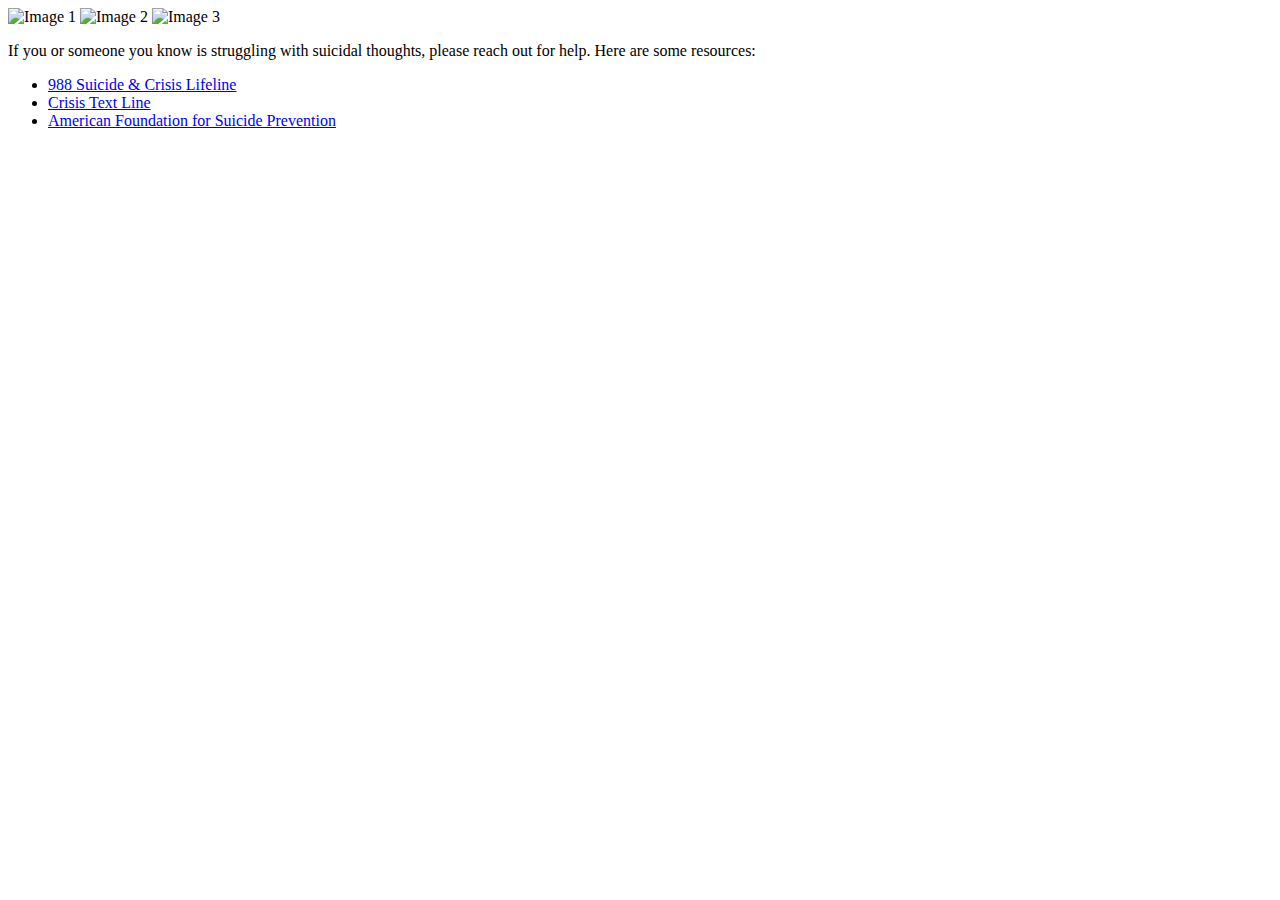
==== suicide.prevention/index.html @ cf68137d "Create index.html" ====
<!DOCTYPE html>
<html>
<head>
    <title>Suicide Prevention: Hope and Healing</title>
    <link rel="stylesheet" href="style.css">
</head>
<body>
    <div class="gallery">
        <img src="image1.jpg" alt="Image 1">
        <img src="image2.jpg" alt="Image 2">
        <img src="image3.jpg" alt="Image 3">
        </div>

    <p>If you or someone you know is struggling with suicidal thoughts, please reach out for help. Here are some resources:</p>
    <ul>
        <li><a href="https://988lifeline.org/">988 Suicide & Crisis Lifeline</a></li>
        <li><a href="https://crisistextline.org/">Crisis Text Line</a></li>
        <li><a href="https://afsp.org/">American Foundation for Suicide Prevention</a></li>
    </ul>
</body>
</html>
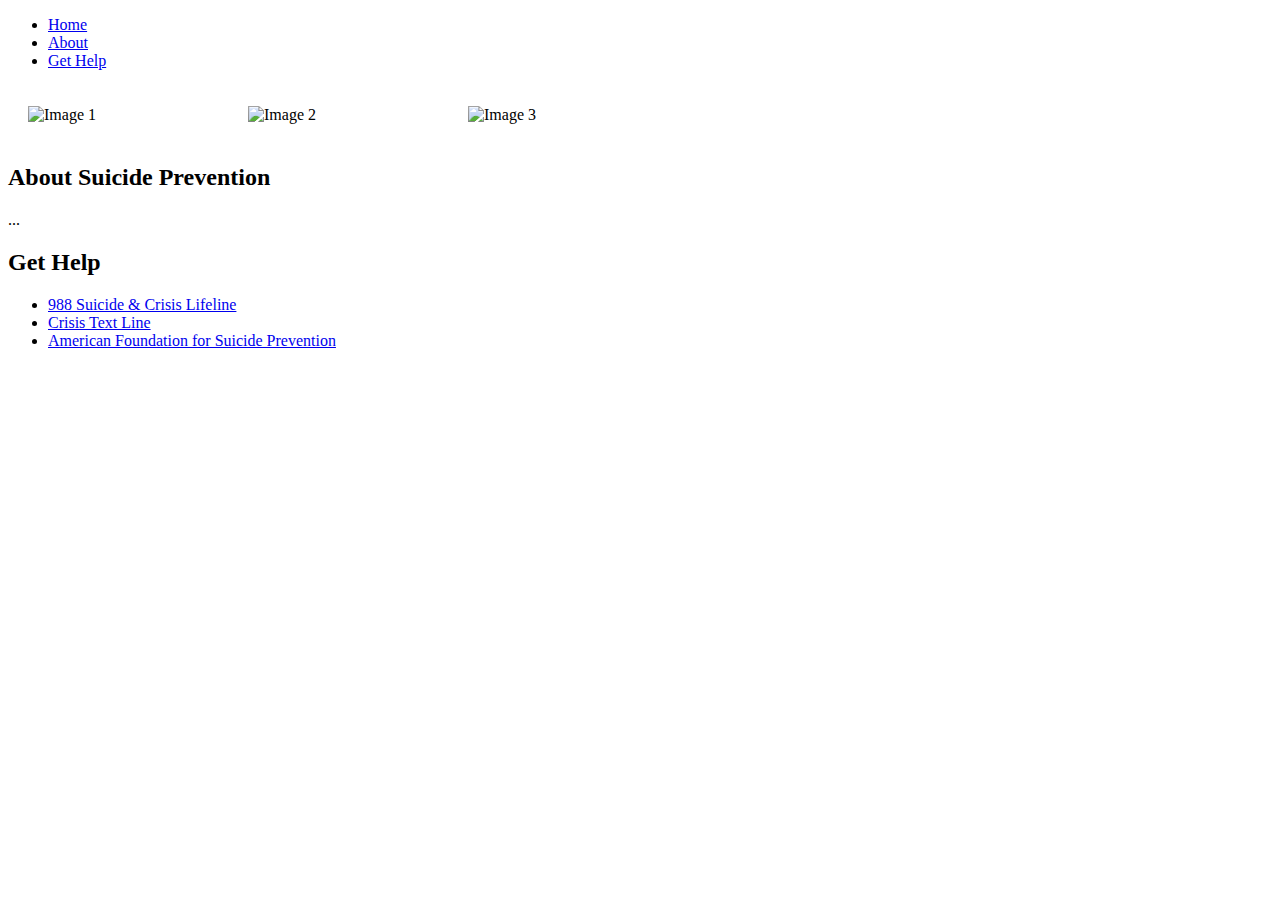
==== commit d68e9b7a: "Update index.html" ====
--- a/suicide.prevention/index.html
+++ b/suicide.prevention/index.html
@@ -5,17 +5,34 @@
     <link rel="stylesheet" href="style.css">
 </head>
 <body>
+    <header>
+        <nav>
+            <ul>
+                <li><a href="#">Home</a></li>
+                <li><a href="#about">About</a></li>
+                <li><a href="#help">Get Help</a></li>
+            </ul>
+        </nav>
+    </header>
+
     <div class="gallery">
         <img src="image1.jpg" alt="Image 1">
         <img src="image2.jpg" alt="Image 2">
         <img src="image3.jpg" alt="Image 3">
-        </div>
+    </div>
 
-    <p>If you or someone you know is struggling with suicidal thoughts, please reach out for help. Here are some resources:</p>
-    <ul>
-        <li><a href="https://988lifeline.org/">988 Suicide & Crisis Lifeline</a></li>
-        <li><a href="https://crisistextline.org/">Crisis Text Line</a></li>
-        <li><a href="https://afsp.org/">American Foundation for Suicide Prevention</a></li>
-    </ul>
+    <section id="about">
+        <h2>About Suicide Prevention</h2>
+        <p>...</p>
+    </section>
+
+    <section id="help">
+        <h2>Get Help</h2>
+        <ul>
+            <li><a href="https://988lifeline.org/">988 Suicide & Crisis Lifeline</a></li>
+            <li><a href="https://crisistextline.org/">Crisis Text Line</a></li>
+            <li><a href="https://afsp.org/">American Foundation for Suicide Prevention</a></li>
+        </ul>
+    </section>
 </body>
 </html>
--- a/suicide.prevention/style.css
+++ b/suicide.prevention/style.css
@@ -0,0 +1,12 @@
+.gallery {
+    display: flex;
+    overflow-x: scroll;
+    scroll-behavior: smooth;
+    gap: 20px;
+    padding: 20px;
+}
+
+.gallery img {
+    width: 200px;
+    height: auto;
+}
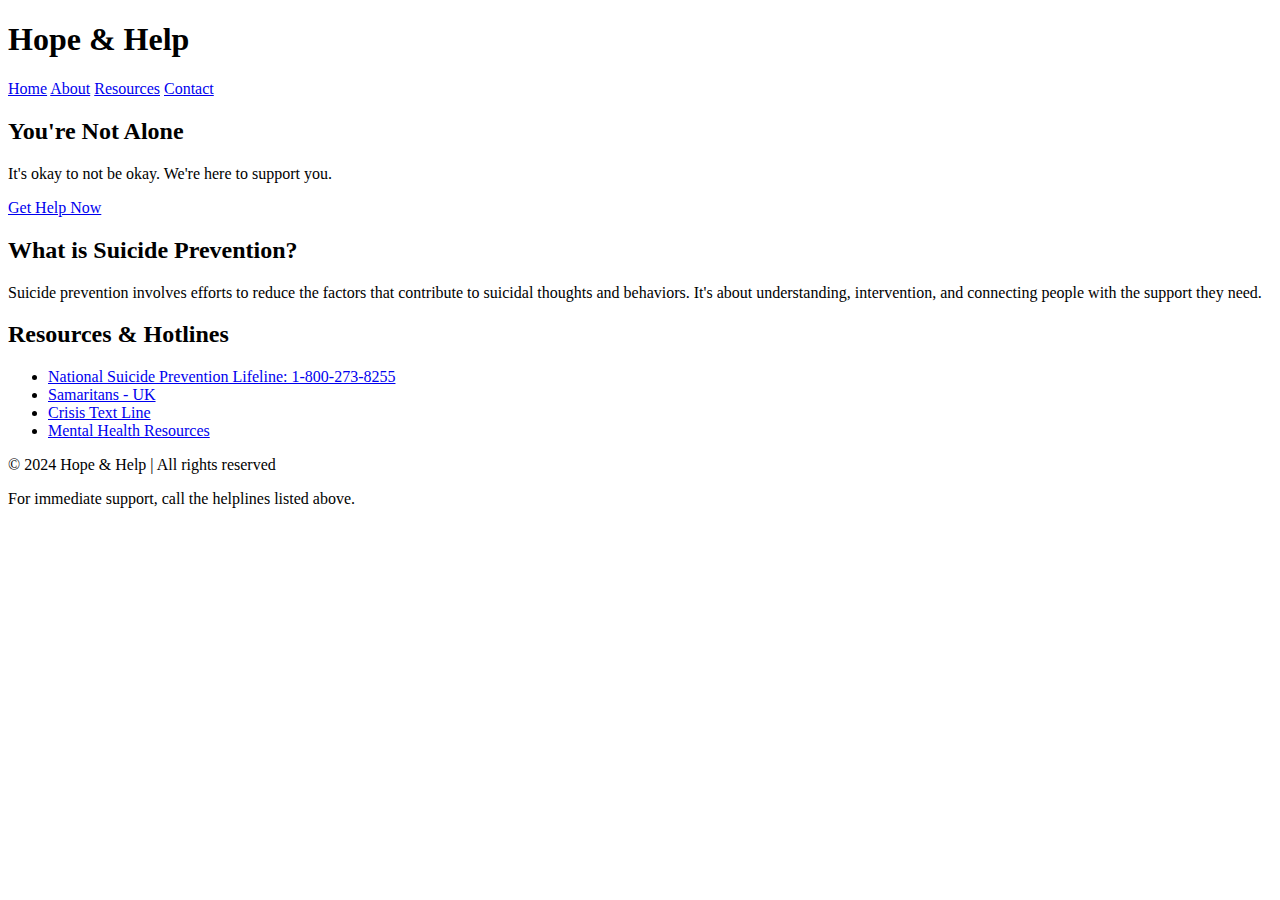
==== commit bc267dbd: "Update index.html" ====
--- a/suicide.prevention/index.html
+++ b/suicide.prevention/index.html
@@ -1,38 +1,63 @@
 <!DOCTYPE html>
-<html>
+<html lang="en">
 <head>
-    <title>Suicide Prevention: Hope and Healing</title>
-    <link rel="stylesheet" href="style.css">
+  <meta charset="UTF-8">
+  <meta name="viewport" content="width=device-width, initial-scale=1.0">
+  <meta name="description" content="A suicide prevention platform providing support and resources.">
+  <title>Hope & Help - Suicide Prevention</title>
+  <link href="https://fonts.googleapis.com/css2?family=Poppins:wght@300;400;600&display=swap" rel="stylesheet">
+  <link rel="stylesheet" href="styles.css">
 </head>
 <body>
-    <header>
-        <nav>
-            <ul>
-                <li><a href="#">Home</a></li>
-                <li><a href="#about">About</a></li>
-                <li><a href="#help">Get Help</a></li>
-            </ul>
-        </nav>
-    </header>
+  <!-- Header Section -->
+  <header>
+    <div class="container">
+      <h1>Hope & Help</h1>
+      <nav>
+        <a href="#hero">Home</a>
+        <a href="#info">About</a>
+        <a href="#resources">Resources</a>
+        <a href="#contact">Contact</a>
+      </nav>
+    </div>
+  </header>
 
-    <div class="gallery">
-        <img src="image1.jpg" alt="Image 1">
-        <img src="image2.jpg" alt="Image 2">
-        <img src="image3.jpg" alt="Image 3">
+  <!-- Hero Section -->
+  <section id="hero" class="hero">
+    <div class="container">
+      <h2>You're Not Alone</h2>
+      <p>It's okay to not be okay. We're here to support you.</p>
+      <a href="#resources" class="cta-button">Get Help Now</a>
     </div>
+  </section>
 
-    <section id="about">
-        <h2>About Suicide Prevention</h2>
-        <p>...</p>
-    </section>
+  <!-- About Section -->
+  <section id="info" class="info">
+    <div class="container">
+      <h2>What is Suicide Prevention?</h2>
+      <p>Suicide prevention involves efforts to reduce the factors that contribute to suicidal thoughts and behaviors. It's about understanding, intervention, and connecting people with the support they need.</p>
+    </div>
+  </section>
 
-    <section id="help">
-        <h2>Get Help</h2>
-        <ul>
-            <li><a href="https://988lifeline.org/">988 Suicide & Crisis Lifeline</a></li>
-            <li><a href="https://crisistextline.org/">Crisis Text Line</a></li>
-            <li><a href="https://afsp.org/">American Foundation for Suicide Prevention</a></li>
-        </ul>
-    </section>
+  <!-- Resources Section -->
+  <section id="resources" class="resources">
+    <div class="container">
+      <h2>Resources & Hotlines</h2>
+      <ul>
+        <li><a href="tel:1-800-273-8255">National Suicide Prevention Lifeline: 1-800-273-8255</a></li>
+        <li><a href="https://www.samaritans.org" target="_blank">Samaritans - UK</a></li>
+        <li><a href="https://www.crisistextline.org" target="_blank">Crisis Text Line</a></li>
+        <li><a href="https://www.mentalhealth.gov/get-help" target="_blank">Mental Health Resources</a></li>
+      </ul>
+    </div>
+  </section>
+
+  <!-- Footer Section -->
+  <footer id="contact">
+    <div class="container">
+      <p>© 2024 Hope & Help | All rights reserved</p>
+      <p>For immediate support, call the helplines listed above.</p>
+    </div>
+  </footer>
 </body>
 </html>
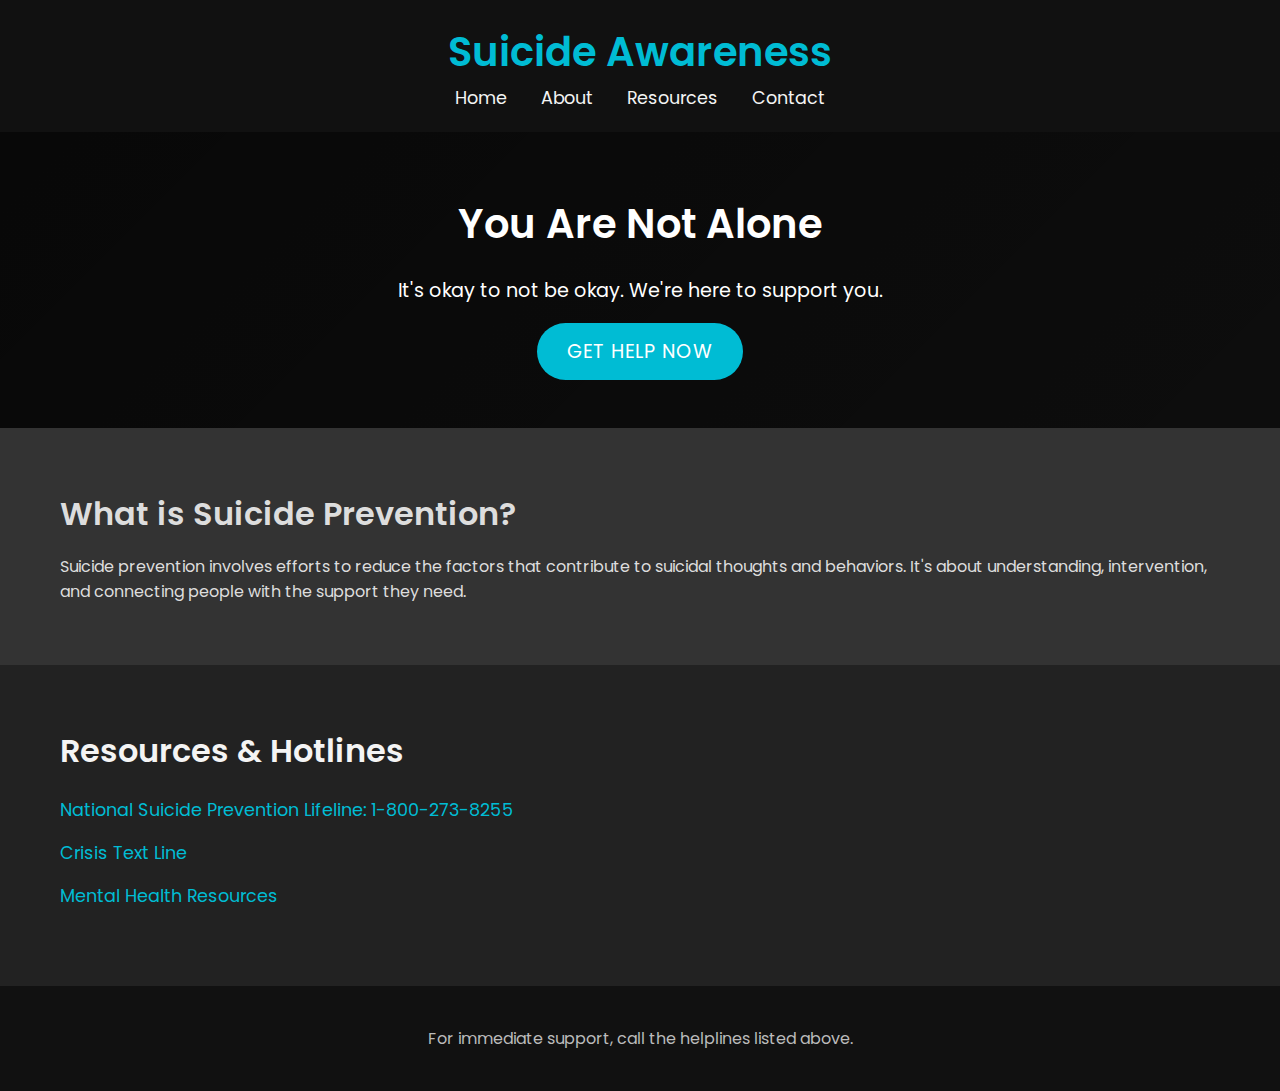
==== commit b61e4ba5: "Update index.html" ====
--- a/suicide.prevention/index.html
+++ b/suicide.prevention/index.html
@@ -4,7 +4,7 @@
   <meta charset="UTF-8">
   <meta name="viewport" content="width=device-width, initial-scale=1.0">
   <meta name="description" content="A suicide prevention platform providing support and resources.">
-  <title>Hope & Help - Suicide Prevention</title>
+  <title>Suicide Prevention Service As Action</title>
   <link href="https://fonts.googleapis.com/css2?family=Poppins:wght@300;400;600&display=swap" rel="stylesheet">
   <link rel="stylesheet" href="styles.css">
 </head>
@@ -12,7 +12,7 @@
   <!-- Header Section -->
   <header>
     <div class="container">
-      <h1>Hope & Help</h1>
+      <h1>Suicide Awareness</h1>
       <nav>
         <a href="#hero">Home</a>
         <a href="#info">About</a>
@@ -25,7 +25,7 @@
   <!-- Hero Section -->
   <section id="hero" class="hero">
     <div class="container">
-      <h2>You're Not Alone</h2>
+      <h2>You Are Not Alone</h2>
       <p>It's okay to not be okay. We're here to support you.</p>
       <a href="#resources" class="cta-button">Get Help Now</a>
     </div>
@@ -45,7 +45,6 @@
       <h2>Resources & Hotlines</h2>
       <ul>
         <li><a href="tel:1-800-273-8255">National Suicide Prevention Lifeline: 1-800-273-8255</a></li>
-        <li><a href="https://www.samaritans.org" target="_blank">Samaritans - UK</a></li>
         <li><a href="https://www.crisistextline.org" target="_blank">Crisis Text Line</a></li>
         <li><a href="https://www.mentalhealth.gov/get-help" target="_blank">Mental Health Resources</a></li>
       </ul>
@@ -55,7 +54,7 @@
   <!-- Footer Section -->
   <footer id="contact">
     <div class="container">
-      <p>© 2024 Hope & Help | All rights reserved</p>
+      <p></p></p>
       <p>For immediate support, call the helplines listed above.</p>
     </div>
   </footer>
--- a/suicide.prevention/styles.css
+++ b/suicide.prevention/styles.css
@@ -0,0 +1,153 @@
+/* Global Styles */
+* {
+  margin: 0;
+  padding: 0;
+  box-sizing: border-box;
+  font-family: 'Poppins', sans-serif;
+}
+
+body {
+  background-color: #1a1a1a;
+  color: #f4f4f4;
+  line-height: 1.6;
+}
+
+a {
+  text-decoration: none;
+  color: inherit;
+}
+
+h1, h2 {
+  font-weight: 600;
+}
+
+/* Header Styles */
+header {
+  background-color: #111;
+  padding: 20px 0;
+  color: #fff;
+  text-align: center;
+}
+
+header h1 {
+  font-size: 2.5rem;
+  color: #00bcd4;
+}
+
+nav a {
+  color: #f4f4f4;
+  margin: 0 15px;
+  font-size: 1.1rem;
+  transition: color 0.3s;
+}
+
+nav a:hover {
+  color: #00bcd4;
+}
+
+/* Hero Section */
+.hero {
+  background: linear-gradient(135deg, rgba(0, 0, 0, 0.7), rgba(0, 0, 0, 0.5)), url('https://via.placeholder.com/1500x700') no-repeat center center/cover;
+  color: #fff;
+  text-align: center;
+  padding: 60px 20px;
+}
+
+.hero h2 {
+  font-size: 2.5rem;
+  margin-bottom: 20px;
+}
+
+.hero p {
+  font-size: 1.2rem;
+  margin-bottom: 30px;
+}
+
+.cta-button {
+  background-color: #00bcd4;
+  padding: 15px 30px;
+  font-size: 1.2rem;
+  color: #fff;
+  border-radius: 30px;
+  text-transform: uppercase;
+  letter-spacing: 1px;
+  transition: background-color 0.3s;
+}
+
+.cta-button:hover {
+  background-color: #008c9e;
+}
+
+/* Info Section */
+.info {
+  padding: 60px 20px;
+  background-color: #333;
+  color: #ddd;
+}
+
+.info h2 {
+  font-size: 2rem;
+  margin-bottom: 15px;
+}
+
+/* Resources Section */
+.resources {
+  padding: 60px 20px;
+  background-color: #222;
+}
+
+.resources h2 {
+  font-size: 2rem;
+  margin-bottom: 20px;
+}
+
+.resources ul {
+  list-style: none;
+  padding: 0;
+}
+
+.resources li {
+  margin: 15px 0;
+}
+
+.resources a {
+  color: #00bcd4;
+  font-size: 1.1rem;
+  transition: color 0.3s;
+}
+
+.resources a:hover {
+  color: #fff;
+}
+
+/* Footer Section */
+footer {
+  background-color: #111;
+  color: #bbb;
+  padding: 30px 20px;
+  text-align: center;
+}
+
+footer p {
+  font-size: 1rem;
+  margin: 10px 0;
+}
+
+/* Container */
+.container {
+  max-width: 1200px;
+  margin: 0 auto;
+  padding: 0 20px;
+}
+
+/* Responsive Design */
+@media (max-width: 768px) {
+  .hero h2 {
+    font-size: 2rem;
+  }
+
+  .cta-button {
+    font-size: 1rem;
+    padding: 10px 20px;
+  }
+}
